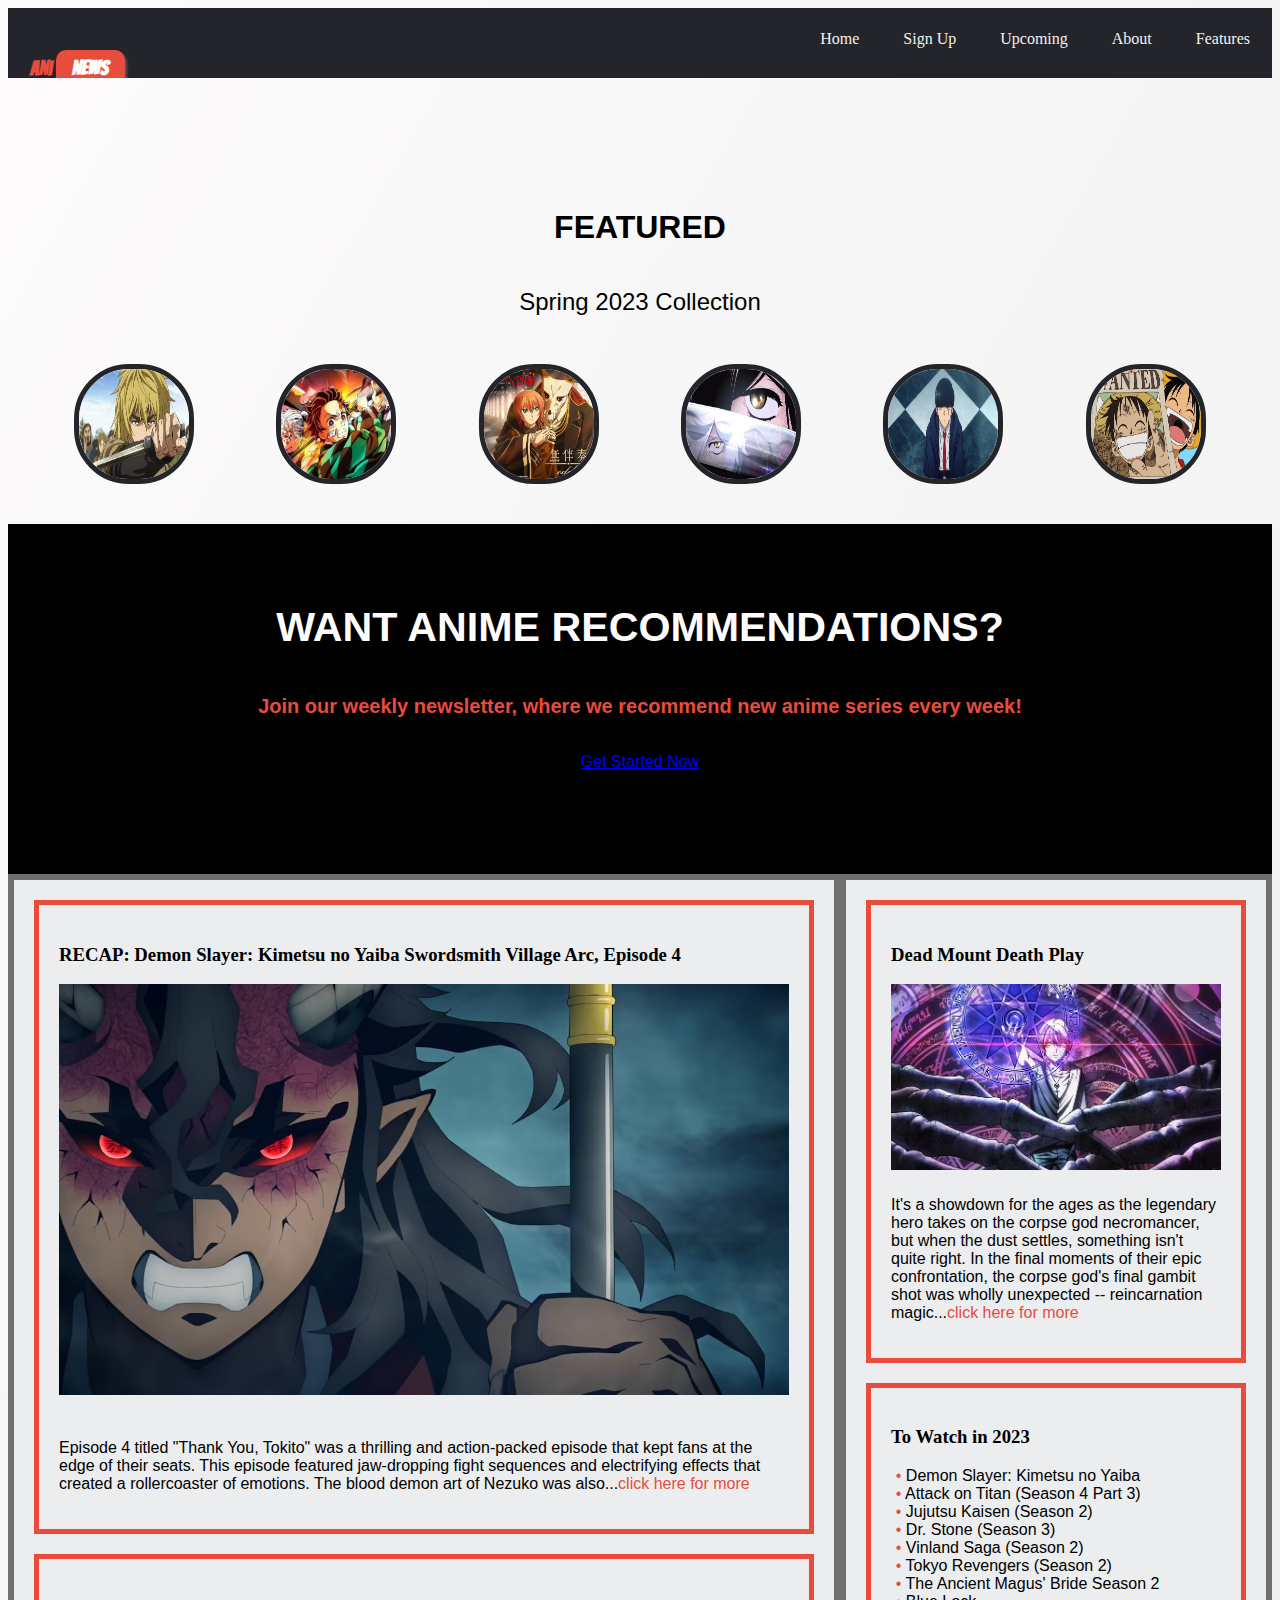
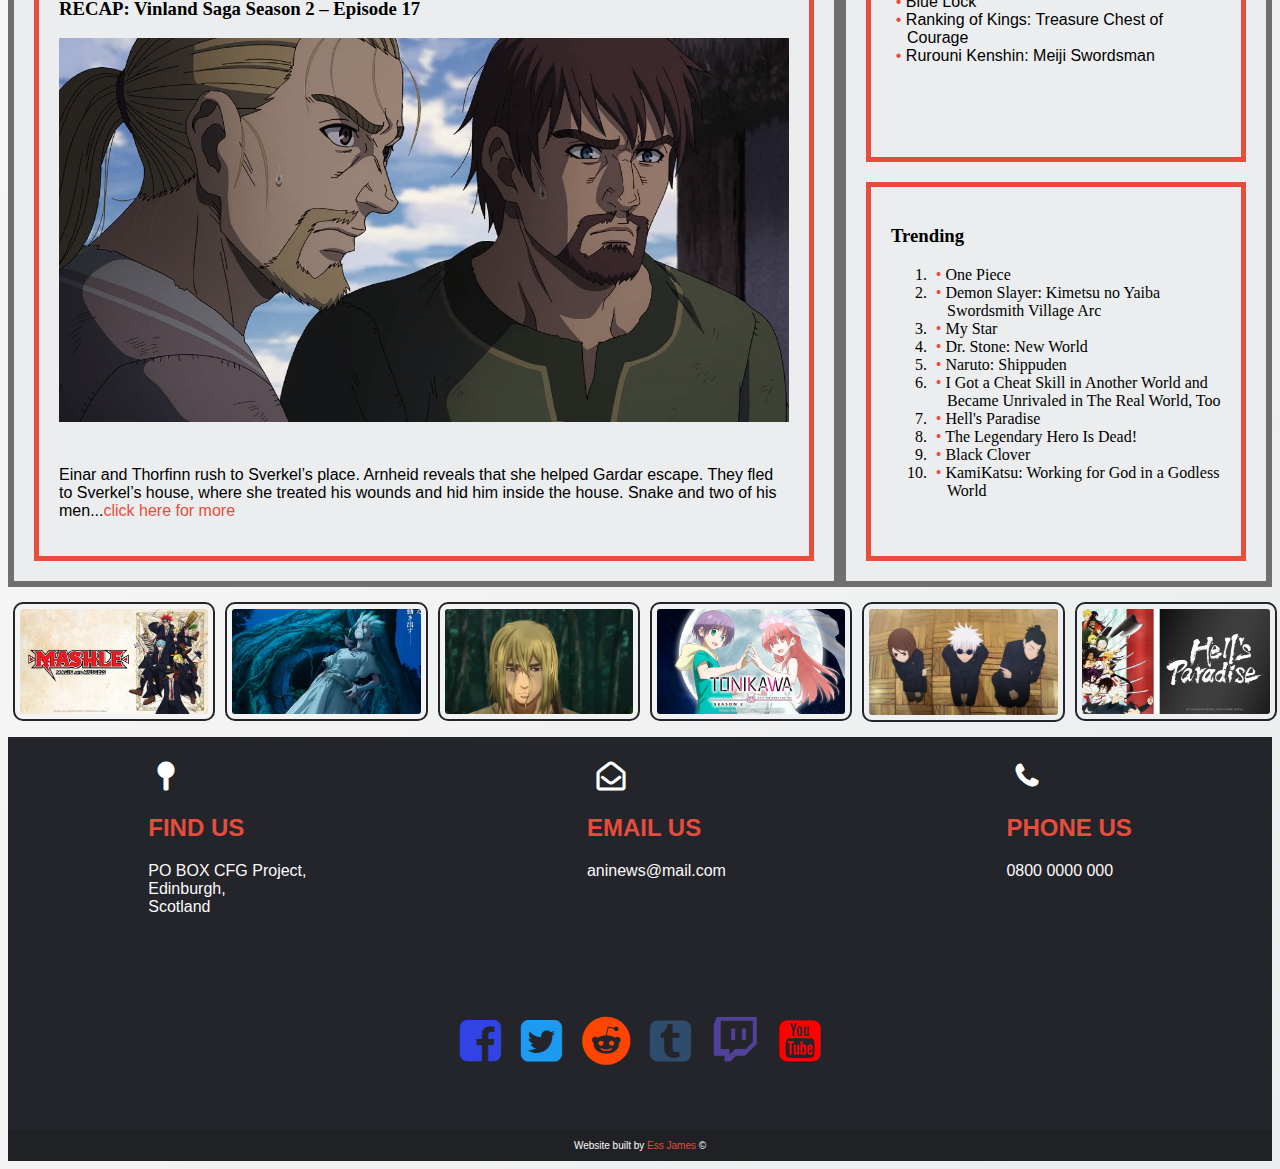
==== index.html @ 41f2de76 "Add files via upload" ====
<!DOCTYPE html>
<html lang="en">
  <head>
    <meta charset="UTF-8" />
    <meta http-equiv="X-UA-Compatible" content="IE=edge" />
    <meta name="viewport" content="width=device-width, initial-scale=1.0" />
    <title>AniNews</title>
    <link rel="stylesheet" href="main.css" />
    <link
      href="https://cdn.jsdelivr.net/npm/bootstrap@5.3.0-alpha3/dist/css/bootstrap.min.css"
      rel="stylesheet"
      integrity="sha384-KK94CHFLLe+nY2dmCWGMq91rCGa5gtU4mk92HdvYe+M/SXH301p5ILy+dN9+nJOZ"
      crossorigin="anonymous"
    />
    <link rel="stylesheet" href="https://cdnjs.cloudflare.com/ajax/libs/font-awesome/4.7.0/css/font-awesome.min.css">
  </head>
  <body>
    <div class="mynavbar" id="navbar">
      <div class="logo-holder logo">
        <a href="" class="logo">
          <h3>Ani <span>News</span></h3>
        </a>
      </div>

      <a href="error.html" class="nav-header hover-header">Features</a>
      <a href="error.html" class="nav-header hover-header">About</a>
      <a href="error.html" class="nav-header hover-header">Upcoming</a>
      <a href="form.html" class="sign-up-nav">Sign Up</a>
      <a href="index.html" class="sign-up-nav">Home</a>
    </div>
    <div class="buffer"></div>
  <div class="container-head">
    <h1 class="header-text">Featured</h1>
    <h2 class="subheader-text">Spring 2023 Collection</h2>
    <br>
    <div class="grid-images">
        <img src="vinland-saga.jpg" alt="Vinland Saga" class="circle-img"  />
        <img src="demslay.jpg" alt="Demon Slayer"  class="circle-img"/>
        <img src="ancientmagus.jpg" alt="Ancient Magus" class="circle-img" />
       <img src="hells-paradise.jpg" alt="Hell's Paradise" class="circle-img"/>
       <img src="mashle-mash.jpg" alt="mashle" class="circle-img"/>
       <img src="luffy.jpg" alt="Luffy" class="circle-img"/>
       
</div></div>
<div class="news-container">
 <h1>Want anime recommendations?
 </h1>
 <br>
 <h2>Join our weekly newsletter, where we recommend new anime series every week!</h2>
 <br>
 <a href="form.html" class="btn btn-outline-light">Get Started Now</a>
  </div>
</div>
<div class="columns">
  <div class="column main-column">
    <article class="article">
      <h3>RECAP: Demon Slayer: Kimetsu no Yaiba Swordsmith Village Arc, Episode 4</h3>
      <img src="dem-ep.jpg" width="300px">
      <br>
      <p>Episode 4 titled "Thank You, Tokito" was a thrilling and action-packed episode that kept fans at the edge of their seats. This episode featured jaw-dropping fight sequences and electrifying effects that created a rollercoaster of emotions. The blood demon art of Nezuko was also...<a href="error.html">click here for more</a> </p>
    </article>
    <article class="article">
      <h3>RECAP: Vinland Saga Season 2 ‒ Episode 17</h3>
      <img src="vinland-saga-ep-17.jpg">
      <br>
      <p>Einar and Thorfinn rush to Sverkel’s place. Arnheid reveals that she helped Gardar escape. They fled to Sverkel’s house, where she treated his wounds and hid him inside the house. Snake and two of his men...<a href="error.html">click here for more</a></p>
    </article>
  </div>
  <div class="column">
    <article class="article">
      <h3>Dead Mount Death Play</h3>
      <img src="dead-mount.jpg" alt="dead mount poster">
      <p>It's a showdown for the ages as the legendary hero takes on the corpse god necromancer, but when the dust settles, something isn't quite right. In the final moments of their epic confrontation, the corpse god's final gambit shot was wholly unexpected -- reincarnation magic...<a href="error.html">click here for more</a> </p>
    </article>
    <article class="article">
      <h3>To Watch in 2023</h3>
      <ul>
        <li class="list-text">Demon Slayer: Kimetsu no Yaiba</li>
<li>Attack on Titan (Season 4 Part 3)</li>
<li>Jujutsu Kaisen (Season 2)</li>
<li>Dr. Stone (Season 3)</li>
<li>Vinland Saga (Season 2)</li>
<li>Tokyo Revengers (Season 2)</li>
<li>The Ancient Magus' Bride Season 2</li>
<li>Blue Lock</li>
<li>Ranking of Kings: Treasure Chest of Courage</li>
        <li>Rurouni Kenshin: Meiji Swordsman</li>
      </ul>
    </article>
    <article class="article">
      <h3>Trending</h3>
      <ol>
<li>One Piece</li>
<li>Demon Slayer: Kimetsu no Yaiba Swordsmith Village Arc</li>
<li>My Star</li>
<li>Dr. Stone: New World</li>
<li>Naruto: Shippuden</li>
<li>I Got a Cheat Skill in Another World and Became Unrivaled in The Real World, Too</li>
<li>Hell's Paradise</li>
<li>The Legendary Hero Is Dead!</li>
<li>Black Clover</li>
<li>KamiKatsu: Working for God in a Godless World</li>
      </ol>
    </article>
  </div>
</div>
<div class="grid-bottom">
  <img src="mashle.jpg" alt="mashle">
  <img src="dr-stone.jpg" alt="Dr Stone">
  <img src="vinla.jpg" alt="vinland">
  <img src="tonikawa.jpg" alt="Tonikawa">
  <img src="jujit.jpg" alt="Jujitsu">
  <img src="hells.jpg" alt="Hell's Paradise">
</div>
<footer>
  <div class="footer-container-0">
    <div class="contact-footer">
      <i class="fa fa-map-pin" style="font-size:28px; font-weight: 700;"></i><h2>Find Us</h2>
      <p>PO BOX CFG Project,<br> 
        Edinburgh,<br> 
        Scotland</p>
    </div>
  <div class="contact-footer">
  <i class="fa fa-envelope-open-o" style="font-size:28px; font-weight: 700;"></i><h2>Email Us</h2>
  <a href="mailto: aninews@mail.com"><p>aninews@mail.com</p></a>
  </div>
  <div class="contact-footer">
  <i class="fa fa-phone" style="font-size:28px; font-weight: 700;"></i><h2>Phone Us</h2>
  <p>0800 0000 000</p>
  </div>
</div>
    <div class="footer-container-1">
<li><a href="https://www.facebook.com/login/" target="_blank"><i class="fa fa-facebook-square social" style="font-size:48px;color:rgb(50, 67, 228)"></i></a></li>
<li><a href="https://twitter.com/" target="_blank"><i class="fa fa-twitter-square social" style="font-size:48px;color:rgb(29,155,240)"></i></a></li>
<li><a href="https://www.reddit.com/" target="_blank"><i class="fa fa-reddit social" style="font-size:48px;color: rgb(255,69,0)"></i></li>
<li></li><a href="https://www.tumblr.com/" target="_blank"><i class="fa fa-tumblr-square social" style="font-size:48px;color:rgb(46,76,107)"></i></a><li>
<li><a href="https://www.twitch.tv/" target="-blank"><i class="fa fa-twitch social" style="font-size:48px;color:rgb(81, 65, 153)"></i></li>
<li></li><a href="https://www.youtube.com/" target="_blank"><i class="fa fa-youtube-square social" style="font-size:48px;color:red"></i></a></li>


        
    </div>
    <div class="footer-container-2">
        <span class="footer-text-2">
            <p>Website built by <a href="https://github.com/essjames"
          target="_blank"
          class="github-link">Ess James</a> ©</p>
            </span>
        </div>
</footer>
</body>
    <script>
      window.onscroll = function () {
        myFunction();
      };

      var navbar = document.getElementById("navbar");

      var sticky = navbar.offsetTop;

      function myFunction() {
        if (window.pageYOffset >= sticky) {
          navbar.classList.add("sticky");
        } else {
          navbar.classList.remove("sticky");
        }
      }

    
  

    </script>
  </body>
</html>
---- main.css ----
@import url("https://fonts.googleapis.com/css?family=Bangers|Cinzel:400,700,900|Lato:100,300,400,700,900|Lobster|Lora:400,700|Mansalva|Muli:200,300,400,600,700,800,900|Open+Sans:300,400,600,700,800|Oswald:200,300,400,500,600,700|Roboto:100,300,400,500,700,900&display=swap");

@media screen and (max-width: 600px) {
  .mynavbar a:not(:first-child) {
    display: none;
  }
}
@media screen and (max-width: 600px) {
  .mynavbar.responsive {
    position: relative;
  }
  .mynavbar.responsive a.icon {
    position: absolute;
    right: 0;
    top: 0;
  }
  .mynavbar.responsive a {
    float: none;
    display: block;
    text-align: left;
  }
}

* {
  box-sizing: border-box;
}

body {
  background: linear-gradient(120deg, #fdfbfb 0%, #ebedee 100%);
}

.logo h3 {
  color: #e74c3c;
  font-family: "Bangers", serif;
  font-weight: 600;
  font-size: 20px;
  line-height: 1.3;
}
.logo h3 span {
  background: #e74c3c;
  color: #fff;
  display: inline-block;
  line-height: 1.8;
  padding: 0 16px;
  border-radius: 10px;
  box-shadow: 2px 3px 3px rgb(89, 89, 92);
}
.logo-holder {
  text-align: center;
  margin: 0;
}

.content {
  padding: 16px;
}
.sticky {
  position: fixed;
  top: 0;
  width: 100%;
}
.sticky + .content {
  padding-top: 60px;
}
#navbar {
  overflow: hidden;
  background-color: rgb(35, 37, 43);
  height: 70px;
}
#navbar a {
  float: right;
  display: block;
  color: #f2f2f2;
  text-align: center;
  padding: 12px;
  margin: 10px;
  text-decoration: none;
}
.logo-holder {
  float: left;
}

.sign-up-nav:hover {
  background: transparent;
  background-color: rgb(93, 91, 91);
  border-radius: 10px;
  transition: all 150ms ease-in-out;
}

.hover-header:hover {
  background: transparent;
  background-color: rgb(42, 42, 42);
  border-radius: 10px;
  transition: all 150ms ease-in-out;
}

.head-text {
  height: 475px;
  display: flex;
  flex-direction: column;
  align-items: center;
  justify-content: center;
}
.head-text span {
  color: #000;
  font-size: 44px;
  line-height: 50px;
  text-transform: uppercase;
  font-weight: 400;
  margin-top: -32px;
}
.head-text button {
  background-color: transparent;
  border: 3px solid #afb1b4;
  border-radius: 6px;
  font-size: 30px;
  padding: 6px 48px;
  cursor: pointer;
  margin-top: 88px;
  color: #e4e4e4;
}
.head-text button:hover {
  color: #fff;
  border: 3px solid #fff;
}

.footer-container-1 {
  background-color: rgb(35, 37, 43);
  display: flex;
  flex-direction: row;
  list-style: none;
  margin: 0 auto;
  justify-content: center;
  padding: 60px 10px;
}
.footer-container-2 {
  background-color: rgb(32, 33, 37);
  width: 100%;
  color: #fdfbfb;
  font-family: "Sawarabi Gothic", sans-serif;
  font-weight: 300;
  margin: 0;
}

.footer-text-2 {
  text-align: center;
  margin: 0 auto;
  display: flex;
  font-size: 10px;
  font-family: "Sawarabi Gothic", sans-serif;
  justify-content: center;
}

.github-link {
  text-decoration: none;
  color: #e74c3c;
}
.github-link:hover {
  text-decoration: white dashed;
  transition: all 150ms ease-in-out;
  color: rgb(190, 188, 188);
  opacity: 1;
}

.fa {
  padding: 5px 10px;
  color: white;
  font-weight: 700;
}
.footer-container-0 {
  background-color: rgb(35, 37, 43);
  display: flex;
  flex-direction: row;
}
.footer-contact-icon h4 {
  font-family: "Sawarabi Gothic", sans-serif;
  font-weight: 300;
  font-size: 16px;
  color: #fdfbfb;
}

.grid-images {
  display: grid;
  grid-template-columns: repeat(6, 1fr);
  grid-gap: 10px;
  justify-items: center;
  grid-auto-rows: auto;
}
.circle-img {
  width: 120px;
  height: 120px;
  border-radius: 55px;
  border: 5px solid rgb(35, 37, 43);
  transition: all 150ms ease-in-out;
}

.circle-img:hover {
  transform: scale(1.2);
  border: 5px solid #e74c3c;
}
.container-head {
  padding: 30px 30px;
}
.header-text {
  font-family: "Sawarabi Gothic", sans-serif;
  font-weight: 600;
  text-align: center;
  padding: 10px 10px;
  text-transform: uppercase;
}
.subheader-text {
  font-family: "Sawarabi Gothic", sans-serif;
  font-weight: 500;
  text-align: center;
  padding: 10px 10px;
}
.buffer {
  padding: 30px;
  margin-top: 10px;
}
.news-container {
  background: black;
  font-family: "Sawarabi Gothic", sans-serif;
  text-align: center;
  color: #fdfbfb;
  height: 350px;
}
.news-container h1 {
  margin: 10px 10px;
  text-transform: uppercase;
  text-align: center;
  padding-top: 80px;
  font-weight: 600;
  font-size: calc(1.375rem + 1.5vw);
}

.news-container h2 {
  color: #e74c3c;
  font-size: 20px;
}

.contact-footer {
  display: inline-block;
  font-family: "Sawarabi Gothic", sans-serif;
  padding: 20px 20px;
  margin: 0 auto;
}
.contact-footer h2 {
  text-transform: uppercase;
  color: #e74c3c;
}

.contact-footer h2:hover {
  text-decoration: underline solid white;
  cursor: pointer;
}
.contact-footer p {
  color: #fdfbfb;
}
.contact-footer a {
  text-decoration: none;
}

.contact-footer a:hover {
  text-decoration: underline solid white;
}
.columns {
  display: flex;
}

.column {
  background: #ebedee;
  border: 6px solid #6f6f6f;
  display: flex;
  flex: 1;
  flex-direction: column;
  padding: 10px;
}

.main-column {
  flex: 2;
}

.article {
  background: #ebedee;
  border: 5px solid #e74c3c;
  color: white;
  flex: 1;
  margin: 10px;
  padding: 20px;
}

.article h3 {
  color: black;
}

.article h3:hover {
  text-decoration: underline solid #e74c3c;
}

.article p {
  color: black;
  font-family: "Sawarabi Gothic", sans-serif;
  padding-top: 10px;
}
.article p > a {
  text-decoration: none;
  color: #e74c3c;
}
.article p > a:hover {
  text-decoration: underline;
}

.article img {
  display: block;
  margin: auto 0;
  width: 100%;
}

.article ul {
  font-family: "Sawarabi Gothic", sans-serif;
  list-style: none;
  padding: 0;
  margin: 0;
}

.article li {
  padding-left: 1em;
  text-indent: -0.7em;
  color: #000;
}

.article li::before {
  content: "• ";
  color: #e74c3c;
}

.form-box {
  display: block;
  margin: 0 auto;
  font-family: "Sawarabi Gothic", sans-serif;
  height: 700px;
  text-align: center;
}

.sign-header {
  font-family: "Sawarabi Gothic", sans-serif;
  text-transform: uppercase;
  text-align: center;
  font-weight: 600;
  padding: 10px 10px;
  font-size: calc(1.375rem + 1.5vw);
  margin-top: 18px;
}

form {
  display: block;
  margin: 0 auto;
  max-width: 400px;
  background: #e74c3c;
  border-radius: 10px;
  padding: 20px 20px;
  margin-bottom: 10px;
  border: 2px solid black;
}

form input {
  margin: 10px 10px;
  background: rgb(214, 212, 212);
}

.submit-button {
  text-transform: uppercase;
  letter-spacing: 0.1em;
  color: white;
  background: #000;
  outline: none;
  padding: 0px 10px;
}

.submit-button:hover {
  background: white;
  color: black;
}

.container-form-box {
  padding-bottom: 10px;
}

.form-box img {
  padding: 6px 6px;
  width: 200px;
  height: 200px;
  border-radius: 55px;
  border: 5px solid rgb(35, 37, 43);
  margin-bottom: 5px;
  transition: all 150ms ease-in-out;
}
.form-box img:hover {
  border: 5px solid #e74c3c;
  transform: scale(1.1);
}

.form-box p {
  font-family: "Sawarabi Gothic", sans-serif;
  font-size: 18px;
  margin-top: 6px;
}

.error-header {
  font-family: "Sawarabi Gothic", sans-serif;
  font-size: 65px;
  text-align: center;
  margin-top: 70px;
  font-weight: 800;
}
.error-sub-header {
  font-family: "Sawarabi Gothic", sans-serif;
  font-size: 35px;
  text-align: center;
  margin-top: 25px 20px;
  font-weight: 600;
  color: #2c2b2b;
}
.error-sub-header a {
  color: #e74c3c;
  text-decoration: none;
}
.error-sub-header a:hover {
  text-decoration: underline;
}
.error-message {
  text-align: center;
  color: black;
  font-weight: 500;
  font-family: "Sawarabi Gothic", sans-serif;
  font-size: 18px;
}

.error-box {
  display: block;
  width: 900px;
  height: 500px;
  margin: 0 auto;
}
.error-box img {
  display: block;
  margin: 0 auto;
  width: 300px;
}

.error-box p {
  font-size: 40px;
  text-align: center;
}

.grid-bottom {
  display: grid;
  margin: 10px 0;
  grid-template-columns: repeat(6, 1fr);
  grid-gap: 10px;
}

.grid-bottom img {
  width: 100%;
  border: 2px solid rgb(35, 37, 43);
  border-radius: 10px;
  transition: all 150ms ease-in-out;
  padding: 5px 5px;
  margin: 5px 5px;
}

.grid-bottom img:hover {
  border: 4px solid rgb(35, 37, 43);
  transform: scale(0.9);
}
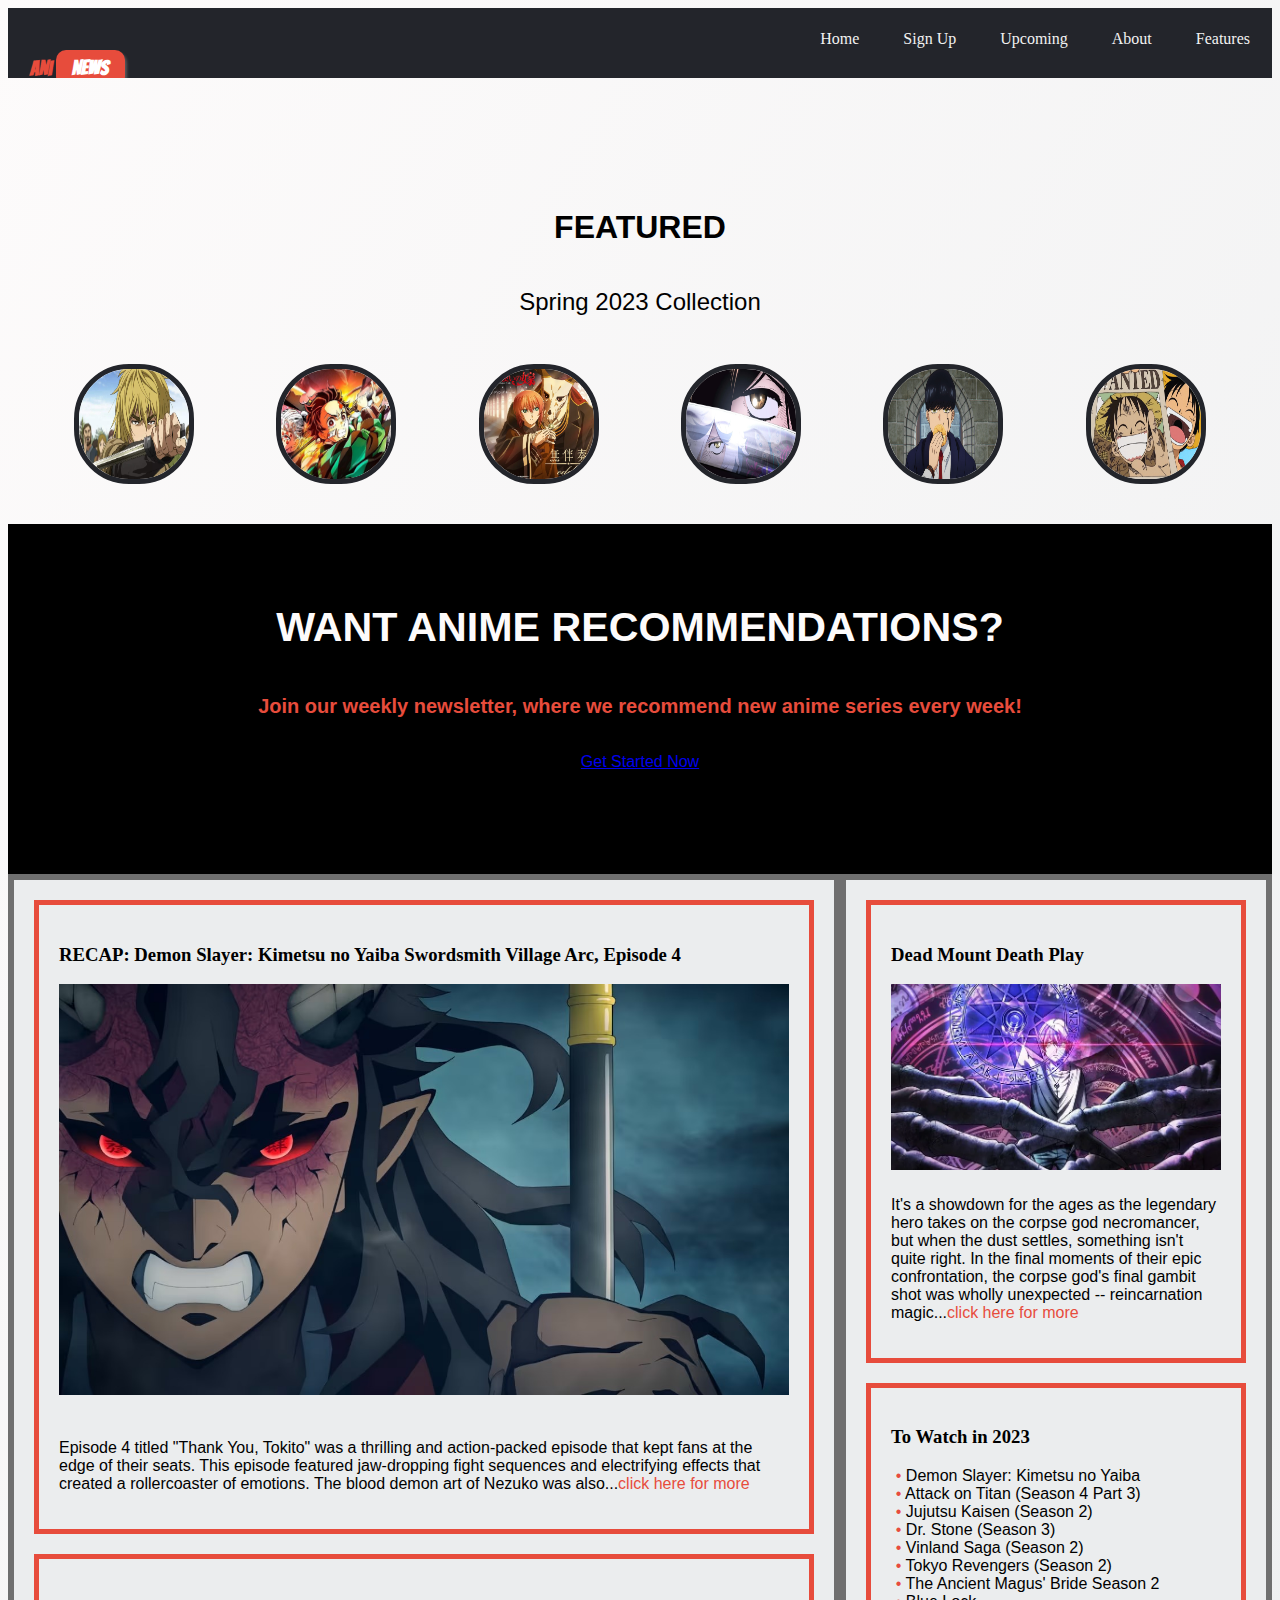
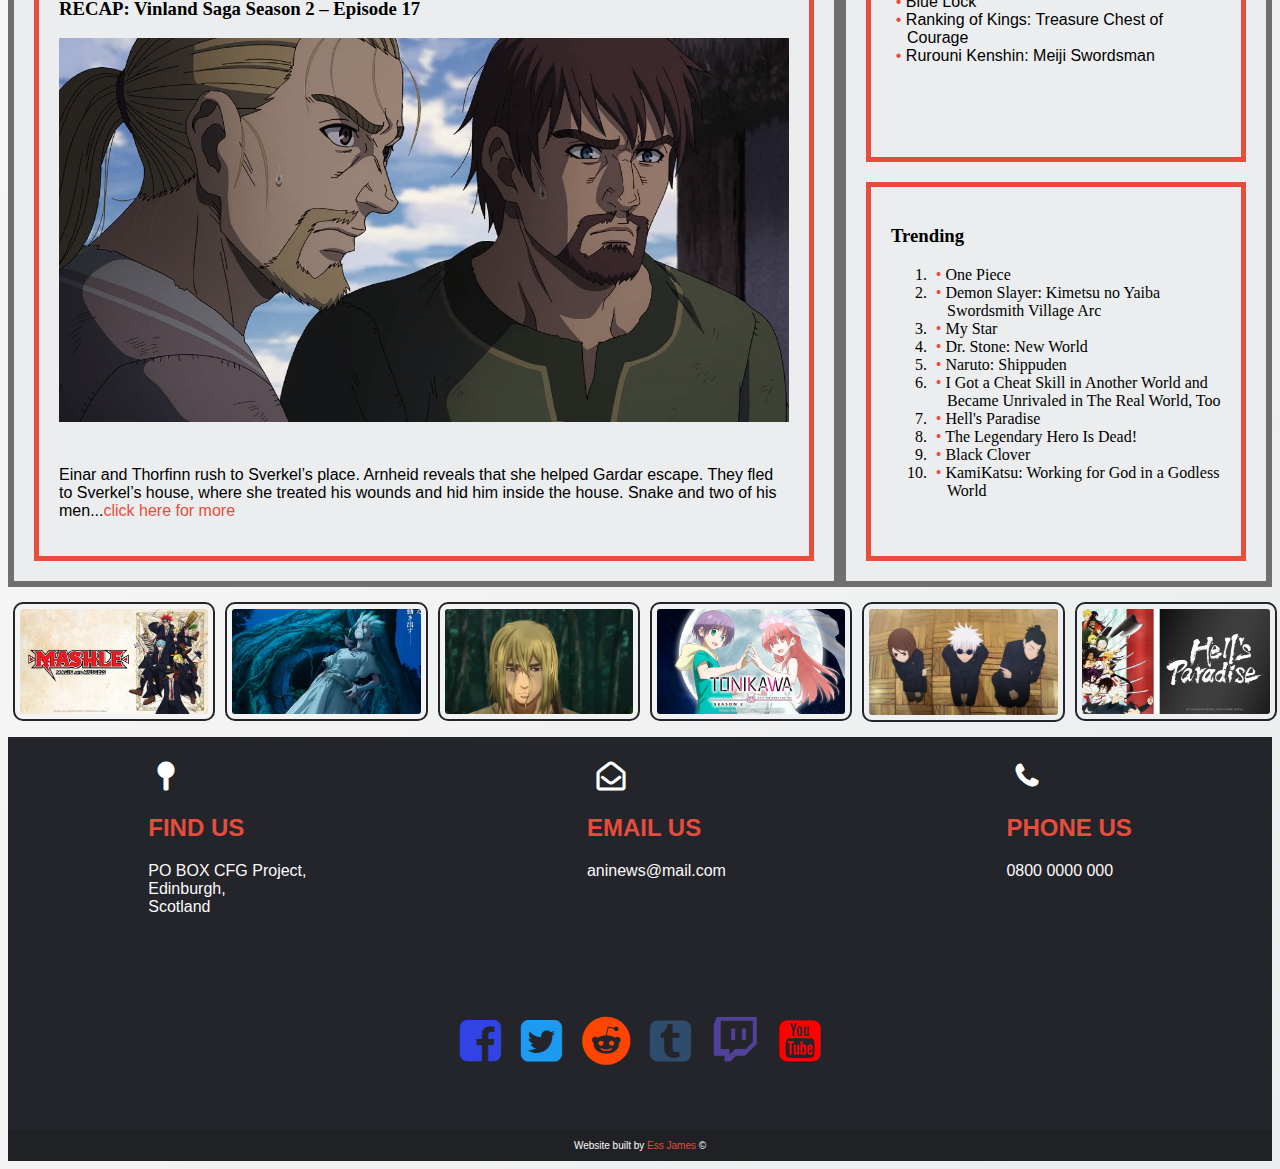
==== commit 41b0928f: "Update index.html" ====
--- a/index.html
+++ b/index.html
@@ -38,7 +38,7 @@
         <img src="demslay.jpg" alt="Demon Slayer"  class="circle-img"/>
         <img src="ancientmagus.jpg" alt="Ancient Magus" class="circle-img" />
        <img src="hells-paradise.jpg" alt="Hell's Paradise" class="circle-img"/>
-       <img src="mashle-mash.jpg" alt="mashle" class="circle-img"/>
+       <img src="mash-cream.jpg" alt="mashle" class="circle-img"/>
        <img src="luffy.jpg" alt="Luffy" class="circle-img"/>
        
 </div></div>
